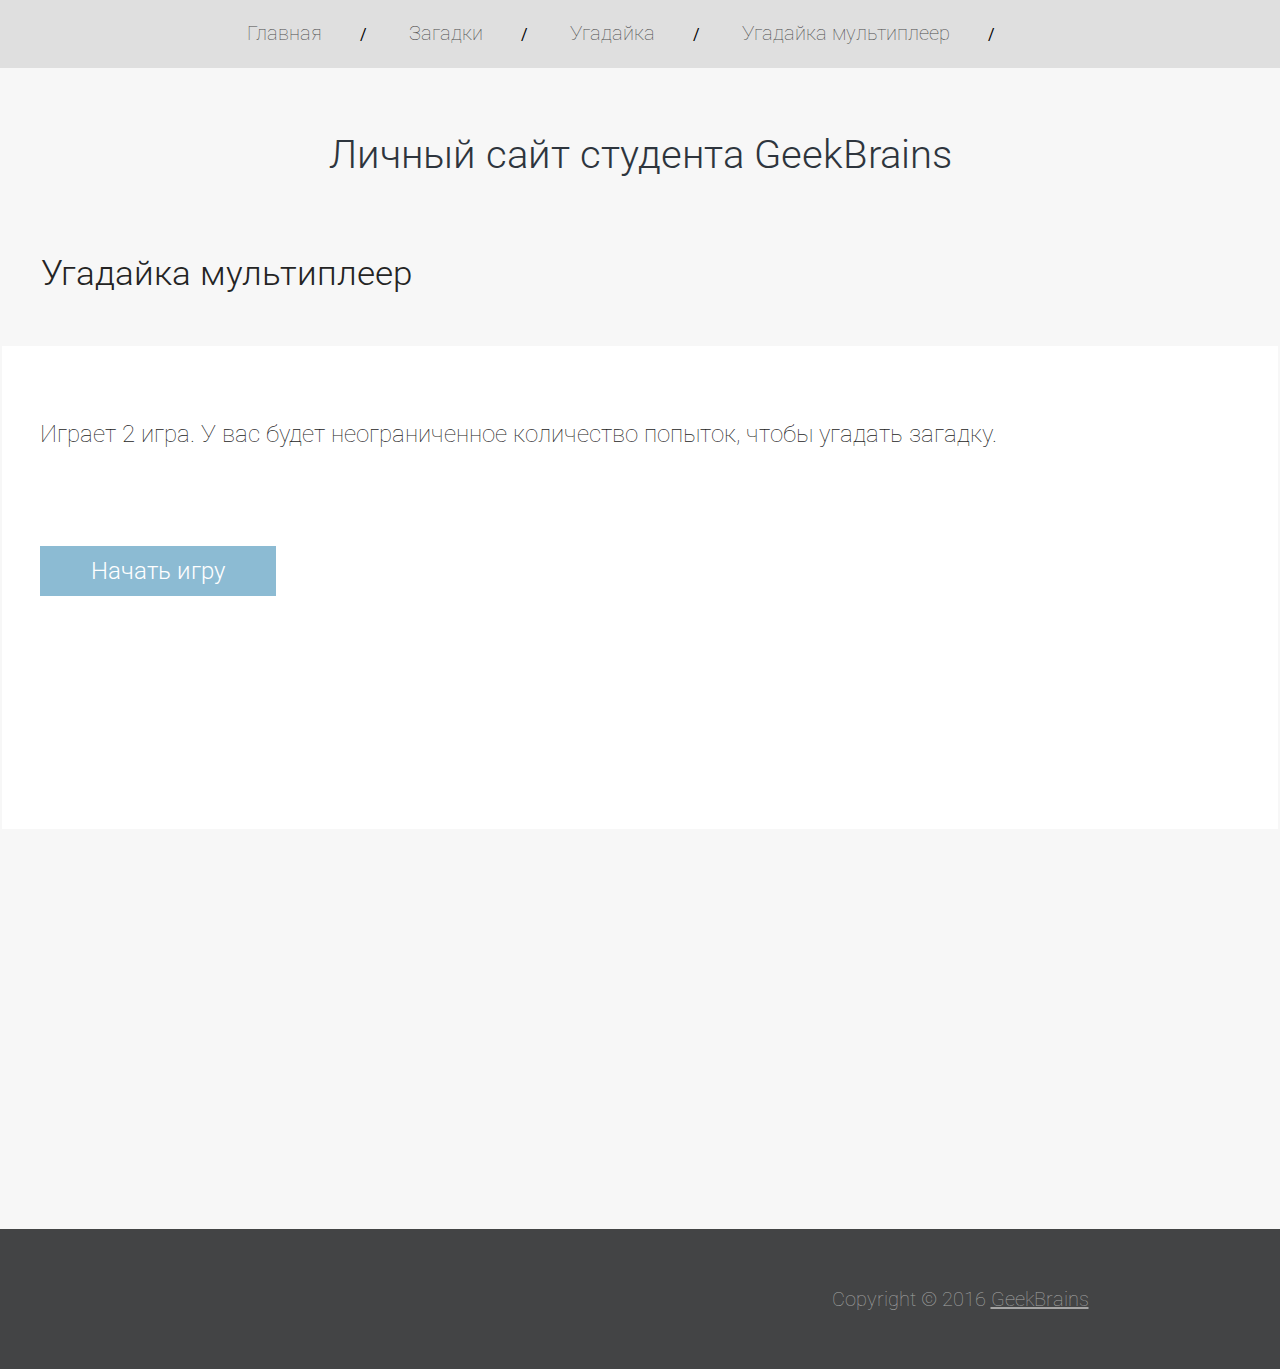
==== guess-2.html @ c6c866c4 "Содержимое" ====
<!DOCTYPE html>
<html>
<head>
	<meta charset='utf-8'>
	<title>Личный сайт студента GeekBrains</title>
	<link rel="stylesheet" href="style.css">
	<script type="text/javascript">
		
		function Play()
		{	
			var answer = parseInt(Math.random() * 100);
			var playerNum = 1;
			while(true){
				var userAnswer = prompt('Ходит игрок ' + playerNum + ' .Введите число от 0 до 100. Для выхода нажмите q');

				if(userAnswer == 'q')
					break;
				if(userAnswer > answer){
					alert('Ваше число слишком большое');
				} else if(userAnswer < answer){
					alert('Ваше число слишком маленькое');
				} else if(userAnswer == answer){
					alert('Вы угадали, поздравляю! Победил игрок номер ' + playerNum);
					break;
				}

				if(playerNum == 1)
					playerNum = 2;		
				else if(playerNum == 2)
					playerNum = 1;
			}

		}

	</script>
</head>
<body>
	<div id="header">
		<a href="index.html">Главная</a><span>/</span>
		<a href="puzzle.html">Загадки</a><span>/</span>
		<a href="#">Угадайка</a><span>/</span>
		<a href="#">Угадайка мультиплеер</a><span>/</span>
	</div>
<div id="content">
	<h1>Личный сайт студента GeekBrains</h1>
    <div id="center">	
		<h3>Угадайка мультиплеер</h3>			
	    <div id="box">
	    	<p>Играет 2 игра. У вас будет неограниченное количество попыток, чтобы угадать загадку.</p>
            <br><br/>
            <a href="#" onclick="Play();">Начать игру</a>
	    </div>
</div>

<div id="footer">
	Copyright © 2016 <a href="https://geekbrains.ru/"> GeekBrains </a>
</div>

</body>
</html>
---- style.css ----
@import url(https://fonts.googleapis.com/css?family=Roboto:400,100,100italic,300,300italic,400italic,500,500italic,700,700italic,900,900italic);

* {
    margin: 0;
    padding: 0;
}

body {
    background-color: #f7f7f7;
    font-family: 'Roboto', sans-serif;
}

#header {
    /*border: 1px solid #b5b7ba;*/
    background-color: #dfdfdf;
    min-width: 1280px;
    height: 50px;
    text-align: center;
    padding-top: 18px;
}

#header #selected {
    color: #000;
}

#center {
    width: 1280px;
    margin: 0 auto;
}

#header a {
    color: #4d4d4d;
    font-size: 20px;
    font-weight: 100;
    text-align: left;
    text-decoration: none;
    height: 30px;
    line-height: 30px;
    display: inline-block;
}

#header span {
    padding: 0 38px;
}

#content {
    height: 806px;
    min-width: 1200px;
    margin: 0 auto;
}

#content h1 {
    min-width: 1200px;
    text-align: center;
    color: #2e353d;
    font-size: 40px;
    font-weight: 300;
    margin-top: 63px;
    margin-bottom: 75px;
}

#content h3 {
    color: #242424;
    font-size: 35px;
    font-weight: 300;
    text-align: left;
    margin-left: 41px;
    margin-bottom: 52px;
}

#content h5 {
    color:  #242424;
    font-size: 24px;
    text-align: left;
}

#content img {
    margin-left: 17px;
}

#content #box_text {
    width: 671px;
    background-color: #ffffff;
    float: right;
    padding: 49px 48px 51px 76px;
}

#content #box_text p {
    color: #242424;
    font-size: 24px;
    font-weight: 100;
    text-align: left;
    margin-bottom: 31px;
}

#content #box_text a  {
    color: #40678a;
    font-size: 24px;
    font-weight: 100;
    text-align: center;
    text-decoration: none;
    padding-right:30px;
}


#content .media {
    margin-right: 0;
}

#content #box {
    background-color: #ffffff;
    width: 1238px;
    height: 446px;
    margin: 0 auto;
    padding-top: 37px;
    padding-left: 38px;
}

#content #box p {
    color: #242424;
    font-size: 24px;
    font-weight: 100;
    text-align: left;
    margin-top: 37px;
    margin-bottom: 30px;
}

#content #box input {
    border: 1px solid #a0a0a0;
    background-color: #f5f5f5;
    width: 457px;
    height: 34px;
    padding-left:10px;
    font-size:20px;
    font-weight: 100;
    margin-bottom: 12px;
}

#content #box a {
    display: block;
    float: left;
    background-color:  #8cbbd3;
    color:  #ffffff;
    font-size: 24px;
    font-weight: 300;
    text-align: center;
    text-decoration: none;
    margin-top: 30px;
    padding:11px 51px;
}

#content #box a:hover {
    background-color: #5ba1d3;
}

#footer {
    background-color: #434445;
    min-width: 1920px;
    height: 140px;
    margin: 0 auto;
    margin-top: 400px;
    text-align: center;
    color: #a4a4a4;
    font-size: 20px;
    font-weight: 100;
    line-height: 140px;
}

#footer a {
    color: inherit;
}
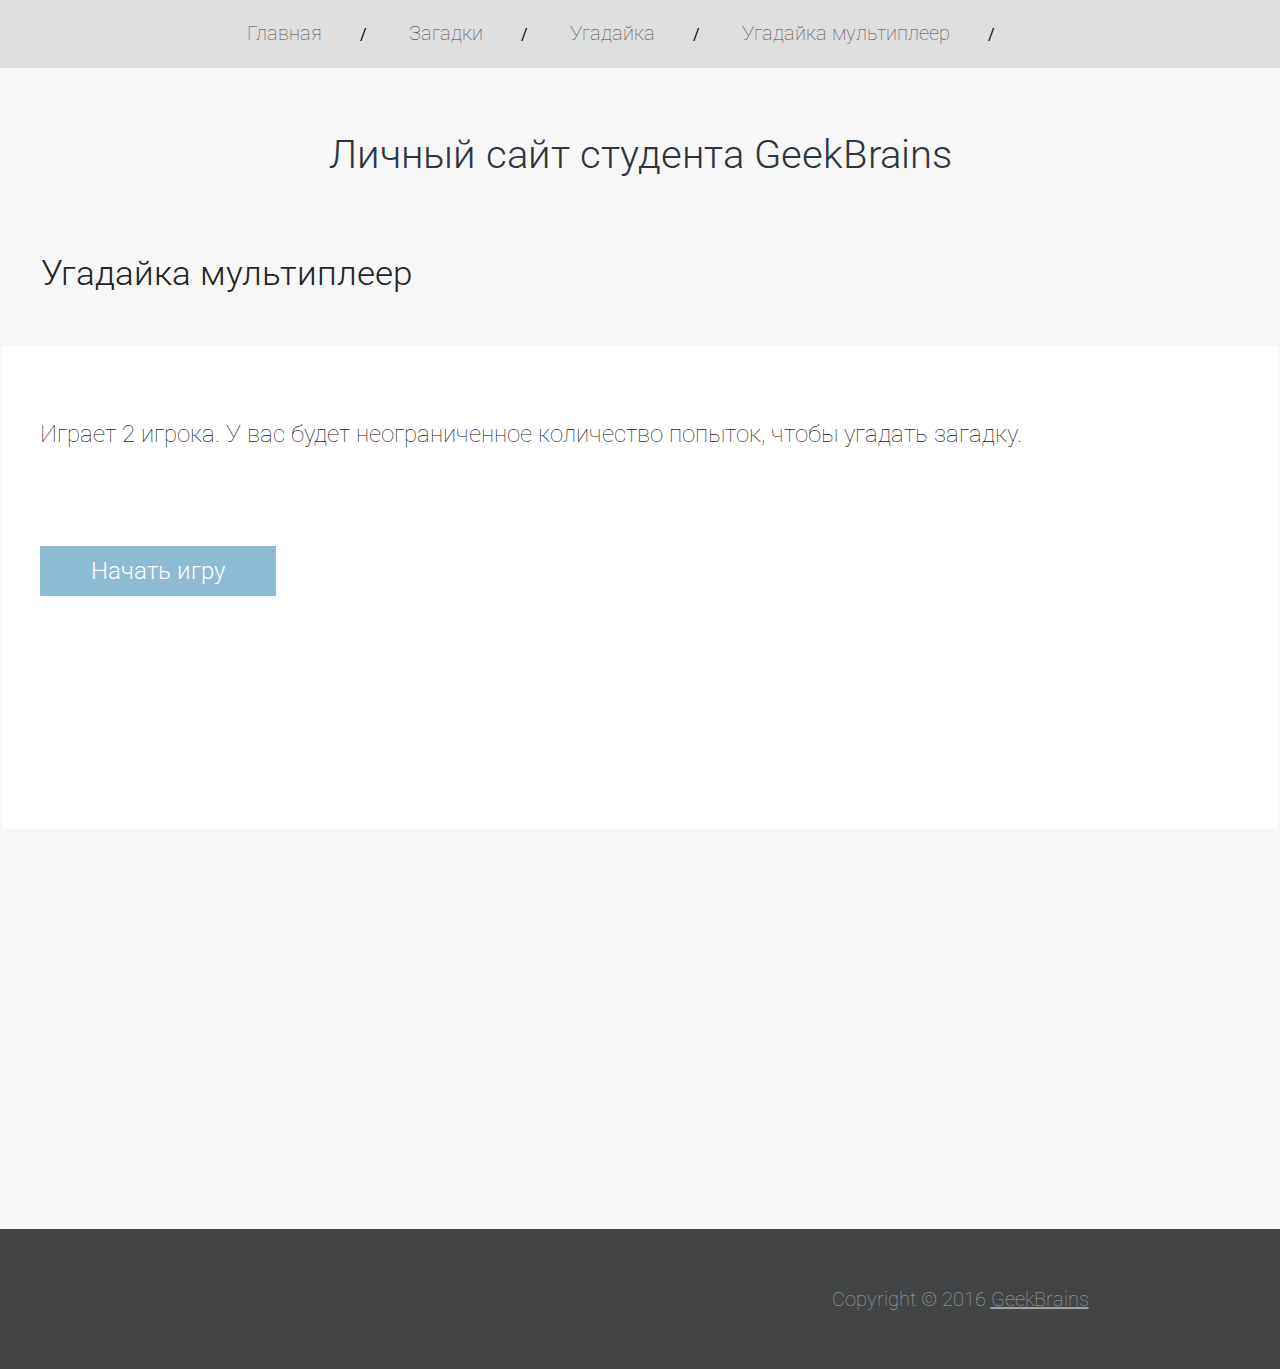
==== commit 1c901254: "2" ====
--- a/guess-2.html
+++ b/guess-2.html
@@ -46,7 +46,7 @@
     <div id="center">	
 		<h3>Угадайка мультиплеер</h3>			
 	    <div id="box">
-	    	<p>Играет 2 игра. У вас будет неограниченное количество попыток, чтобы угадать загадку.</p>
+	    	<p>Играет 2 игрока. У вас будет неограниченное количество попыток, чтобы угадать загадку.</p>
             <br><br/>
             <a href="#" onclick="Play();">Начать игру</a>
 	    </div>
